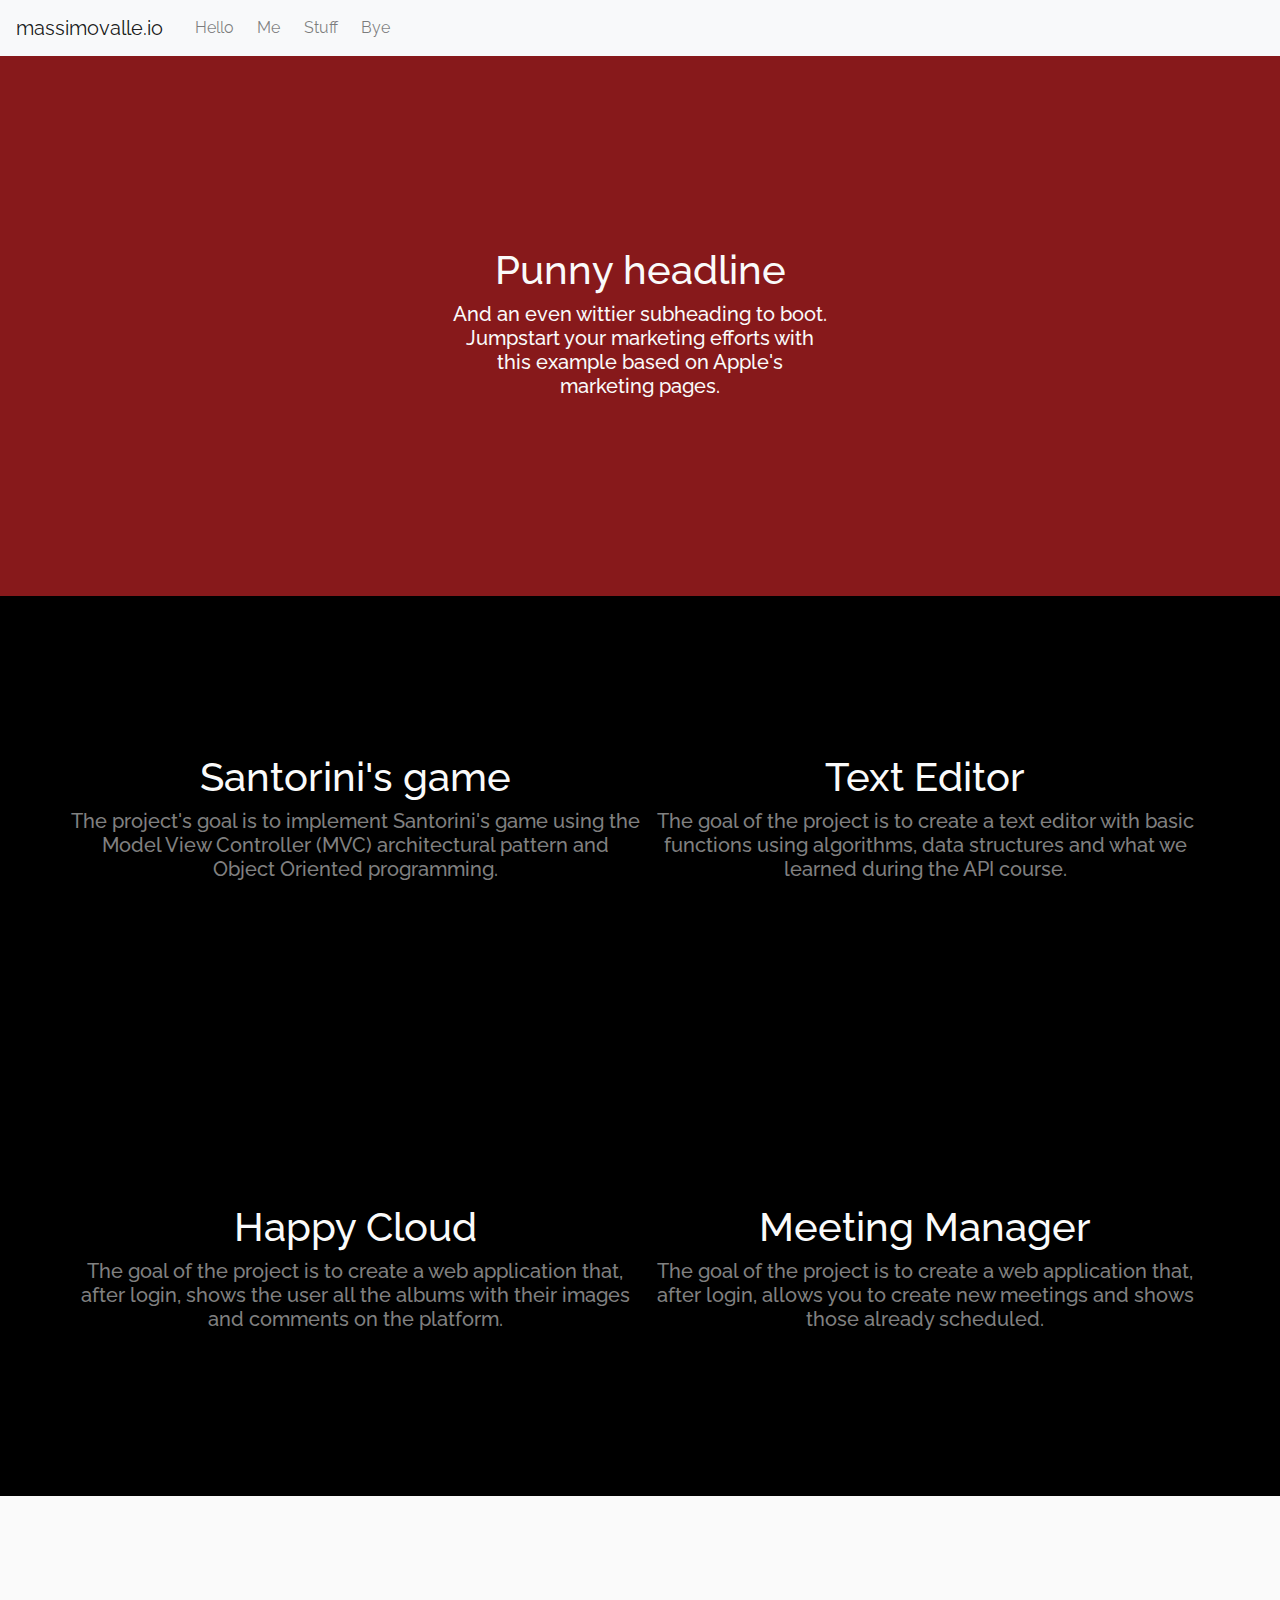
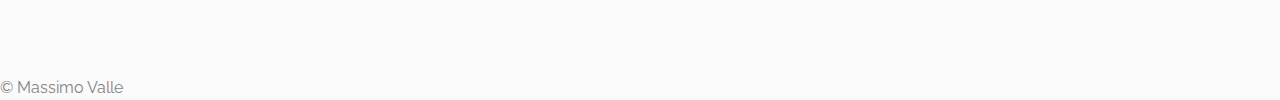
==== portfolio.html @ 5868df0b "portfolio page created and linked from index" ====
<html>
	<head>

		<meta charset="utf-8">
		<meta name="viewport" content="width=device-width, user-scalable=no, initial-scale=1.0, minimum-scale=1.0, maximum-scale=1.0">
		<link rel="icon" href="img/favicon.PNG" type="image/PNG" sizes="16x16">

		<!-- google font -->
		<link href="https://fonts.googleapis.com/css?family=Raleway" rel="stylesheet">

		<!-- bootstrap -->
		<link rel="stylesheet" href="https://maxcdn.bootstrapcdn.com/bootstrap/4.5.2/css/bootstrap.min.css">
		
		<!-- my css -->
		<link rel="stylesheet" type="text/css" href="stylesheet/mycss.css">
		<link rel="stylesheet" type="text/css" href="stylesheet/portfolio.css">

		<!-- social media logos -->
		<link rel="stylesheet" href="https://use.fontawesome.com/releases/v5.5.0/css/all.css" integrity="sha384-B4dIYHKNBt8Bc12p+WXckhzcICo0wtJAoU8YZTY5qE0Id1GSseTk6S+L3BlXeVIU" crossorigin="anonymous">
		

		<!-- navbar -->
		<script src="https://ajax.googleapis.com/ajax/libs/jquery/3.5.1/jquery.min.js"></script>
		<script src="https://cdnjs.cloudflare.com/ajax/libs/popper.js/1.16.0/umd/popper.min.js"></script>
		<script src="https://maxcdn.bootstrapcdn.com/bootstrap/4.5.2/js/bootstrap.min.js"></script>


		<title>massimovalle.io/portfolio</title>
	</head>
	
	<body>

        <nav class="navbar navbar-expand-sm bg-light navbar-light">
			<!-- Brand -->
			<div class="favicon">
				<a class="navbar-brand" href="index.html#">
					<!--<img src="img/favicon.PNG" alt="logo">-->massimovalle.io
				</a>
			</div>
		  
			<!-- Toggler/collapsibe Button -->
			<button class="navbar-toggler" type="button" data-toggle="collapse" data-target="#collapsibleNavbar">
			  <span class="navbar-toggler-icon"></span>
			</button>
		  
			<!-- Navbar links -->
			<div class="collapse navbar-collapse" id="collapsibleNavbar">
				<div class="menu">
					<ul class="navbar-nav">
						<li class="nav-item">
							<a class="nav-link" href="index.html#hello">Hello</a>
						</li>
						<li class="nav-item">
							<a class="nav-link" href="index.html#me">Me</a>
						</li>
						<li class="nav-item">
							<a class="nav-link" href="index.html#stuff">Stuff</a>
						</li>
						<li class="nav-item">
							<a class="nav-link" href="index.html#bye">Bye</a>
						</li>
					</ul>
				</div>
			</div>
		  </nav>

        <section id="headline">
			<div class="redBGprojects">
				<div class="container" style="height: 60%; display: flex;">
					<div class="row align-items-center">
						<div class="col"></div>
						<div class="col">
							<div class="row justify-content-center">
								<h1>Punny headline</h1>
							</div>
							<div class="row justify-content-center">
								<h5>And an even wittier subheading to boot. Jumpstart your marketing efforts with this example based on Apple's marketing pages.</h5>
							</div>
						</div>
						<div class="col"></div>
					</div>
				</div>
			</div>
            
        </section>

		<section id="projects">
			<div class="blackBGprojects">

				<div class="container" style="height: 100%;">

					<div class="row align-items-center" style="height: 50%;">
						<div class="col" style="display: flex;">
							<div class="row justify-content-center">
								<h1>Santorini's game</h1>
								<h5>The project's goal is to implement Santorini's game using the Model View Controller (MVC) architectural pattern and Object Oriented programming.</h5>
							</div>
						</div>
						<div class="col" style="display: flex;">
							<div class="row justify-content-center">
								<h1>Text Editor</h1>
								<h5>The goal of the project is to create a text editor with basic functions using algorithms, data structures and what we learned during the API course.</h5>
							</div>
						</div>
					</div>

					<div class="row align-items-center" style="height: 50%;">
						<div class="col" style="display: flex;">
							<div class="row justify-content-center">
								<h1>Happy Cloud</h1>
								<h5>The goal of the project is to create a web application that, after login, shows the user all the albums with their images and comments on the platform.</h5>
							</div>
						</div>
						<div class="col" style="display: flex;">
							<div class="row justify-content-center">
								<h1>Meeting Manager</h1>
								<h5>The goal of the project is to create a web application that, after login, allows you to create new meetings and shows those already scheduled.</h5>
							</div>
						</div>
					</div>
					
				</div>

			</div>
		</section>

		<section id="bottom">
			<div class="container" style="height: 20%;">

				<div class="row justify-content-end">
					<div class="col-4">
						<div class="social">
							<a href="https://github.com/MassimoValle"><i class="fab fa-github"></i></a>
							<a href="https://telegram.me/max_valle"><i class="fab fa-telegram"></i></a>
							<a href="https://www.instagram.com/massimo_valle"><i class="fab fa-instagram"></i></a>
						</div>
					</div>
				</div>

			</div>

			<p class="copyright">© Massimo Valle</p>
            
        </section>

    </body>
---- stylesheet/mycss.css ----
body {
	background-color: #FAFAFA;
	font-family: 'Raleway', sans-serif;
}

section {
	height: 100%;
}

.menu li {
	margin-left: 4%;
}

.redBG{
	background-color: #87191b;
	height: 100%;
}

.whiteBG {
	background-color: #FFFFFF;
	height: 100%;
}

.whiteBG img {
	height:50vh;
}

.blackBG {
	background-color: #000000;
	height: 100%;
}

.blackBG img {
	height: 50vh;
}

.favicon img{
	width:60px;
}

.hello {
	color: #FAFAFA;
	text-align: center;
}

.hello h1{
	font-size: 900%;
}

.social i{
	color: #000000;
    font-size: 60px;
	margin-right: 5%;
	margin-top: 5%;
	margin-bottom: 5%;
}

.copyright {
	color: #848484;
	margin-bottom: 0%;
	margin-right: 5px;
	float: right;
}


/*Responsive corrections*/
@media only screen and (orientation: landscape) {
	
}

@media only screen and (orientation: portrait) {

	section {
		height: 120%;
	}

	.favicon img{
		width:50px;
	}

	.hello h1{
		font-size: 250%;
	}

}
---- stylesheet/portfolio.css ----
dt div {
    margin-top: 10%;
}

section {
	height: auto;
}

#projects h5 {
    color: gray;
}

.redBGprojects {
    background-color: #87191b;
    color: #FAFAFA;
    text-align: center;
}

.whiteBGprojects {
    background-color: #FAFAFA;
    color: #000000;
    text-align: center;
}

.blackBGprojects {
    background-color: #000000;
    color: #FAFAFA;
    text-align: center;
}

.social i{
	color: #000000;
    font-size: 60px;
	margin-right: 5%;
	margin-top: 5%;
	margin-bottom: 5%;
}

.copyright {
	color: #848484;
	margin-bottom: 0%;
	margin-right: 5px;
	float: left;
}
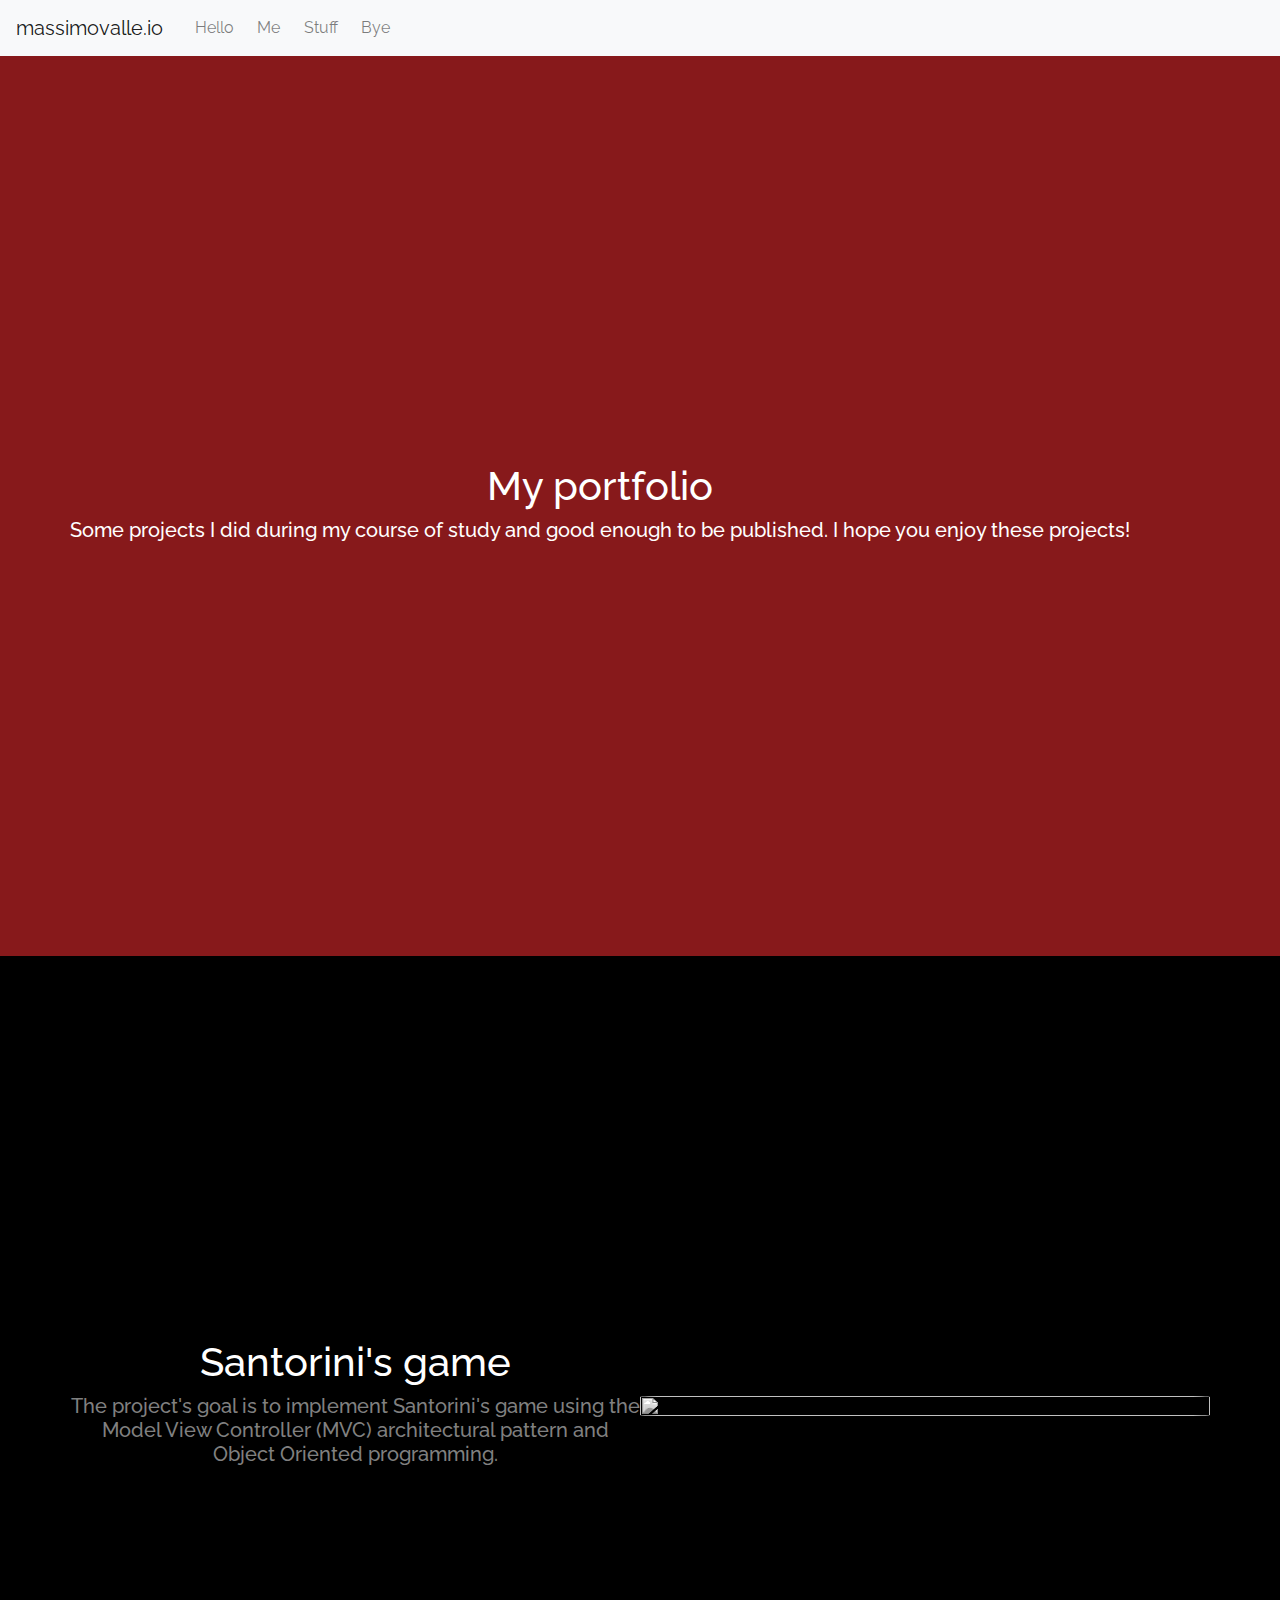
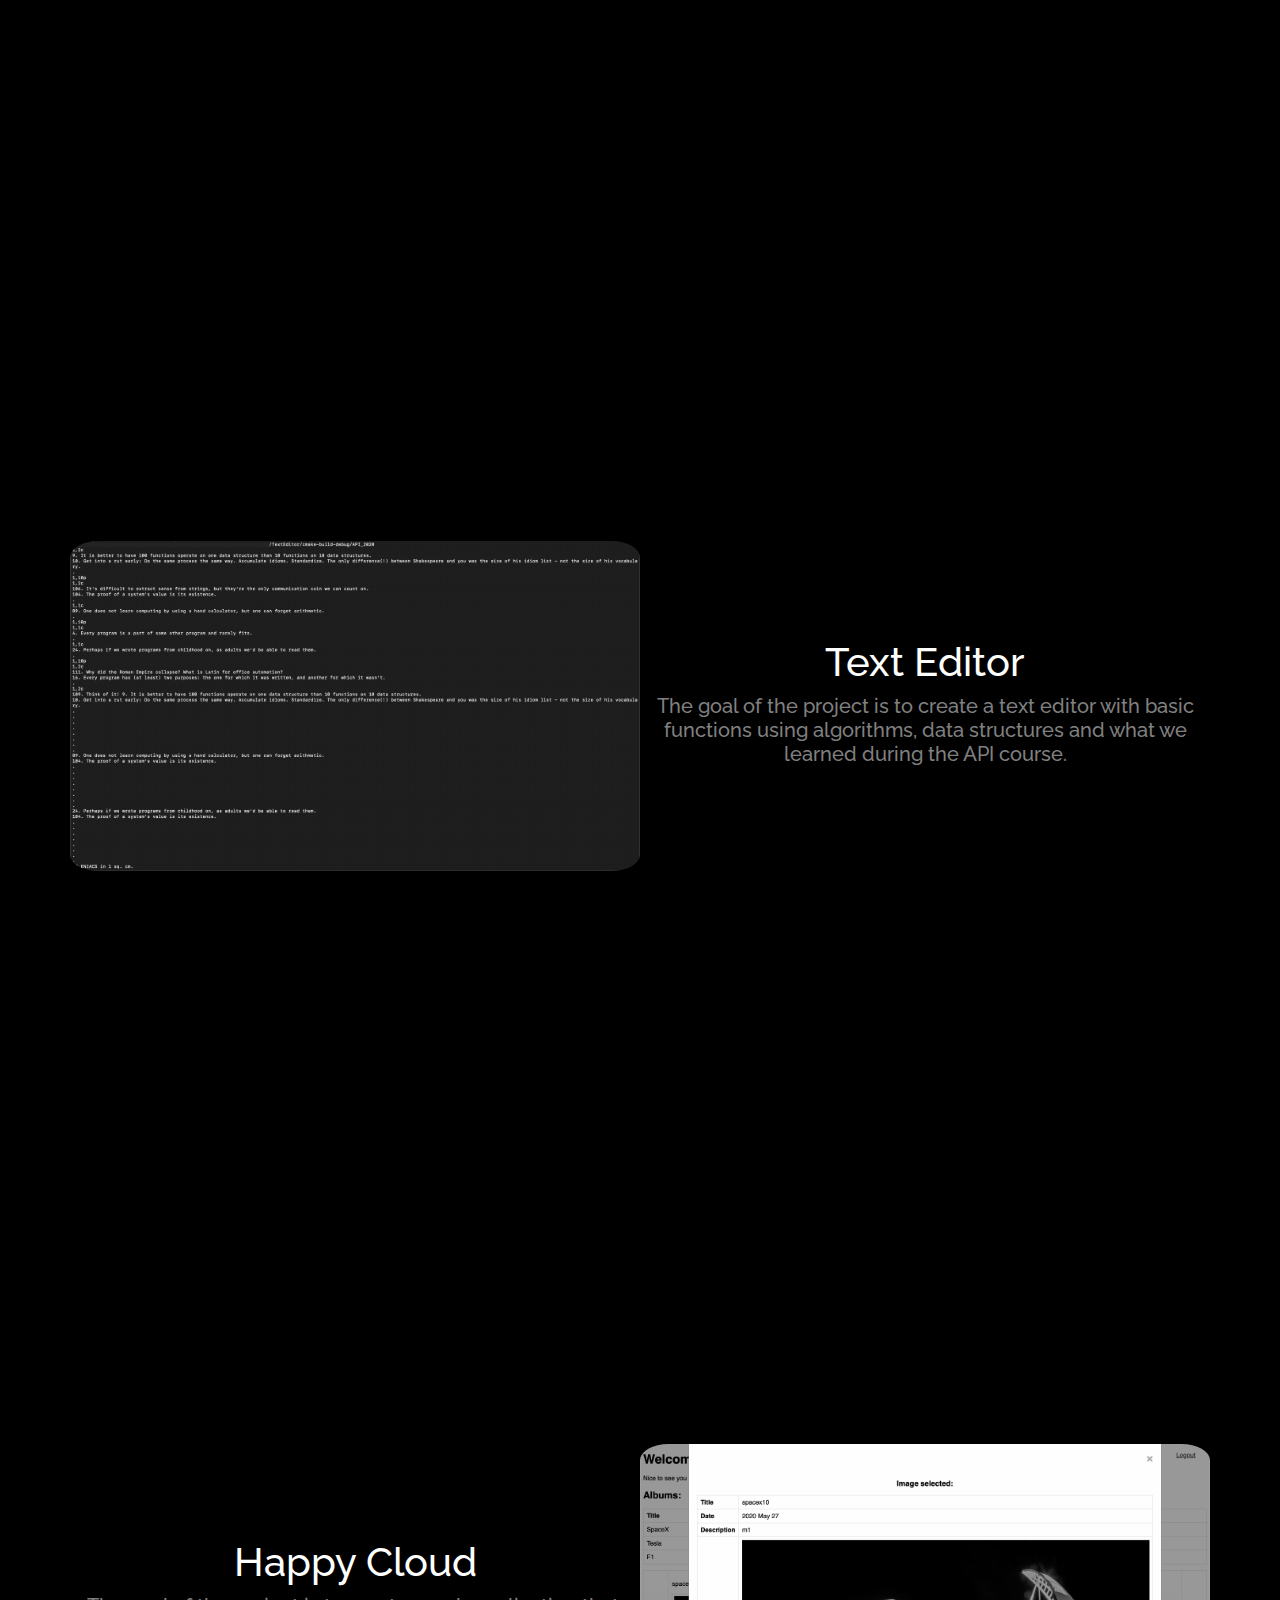
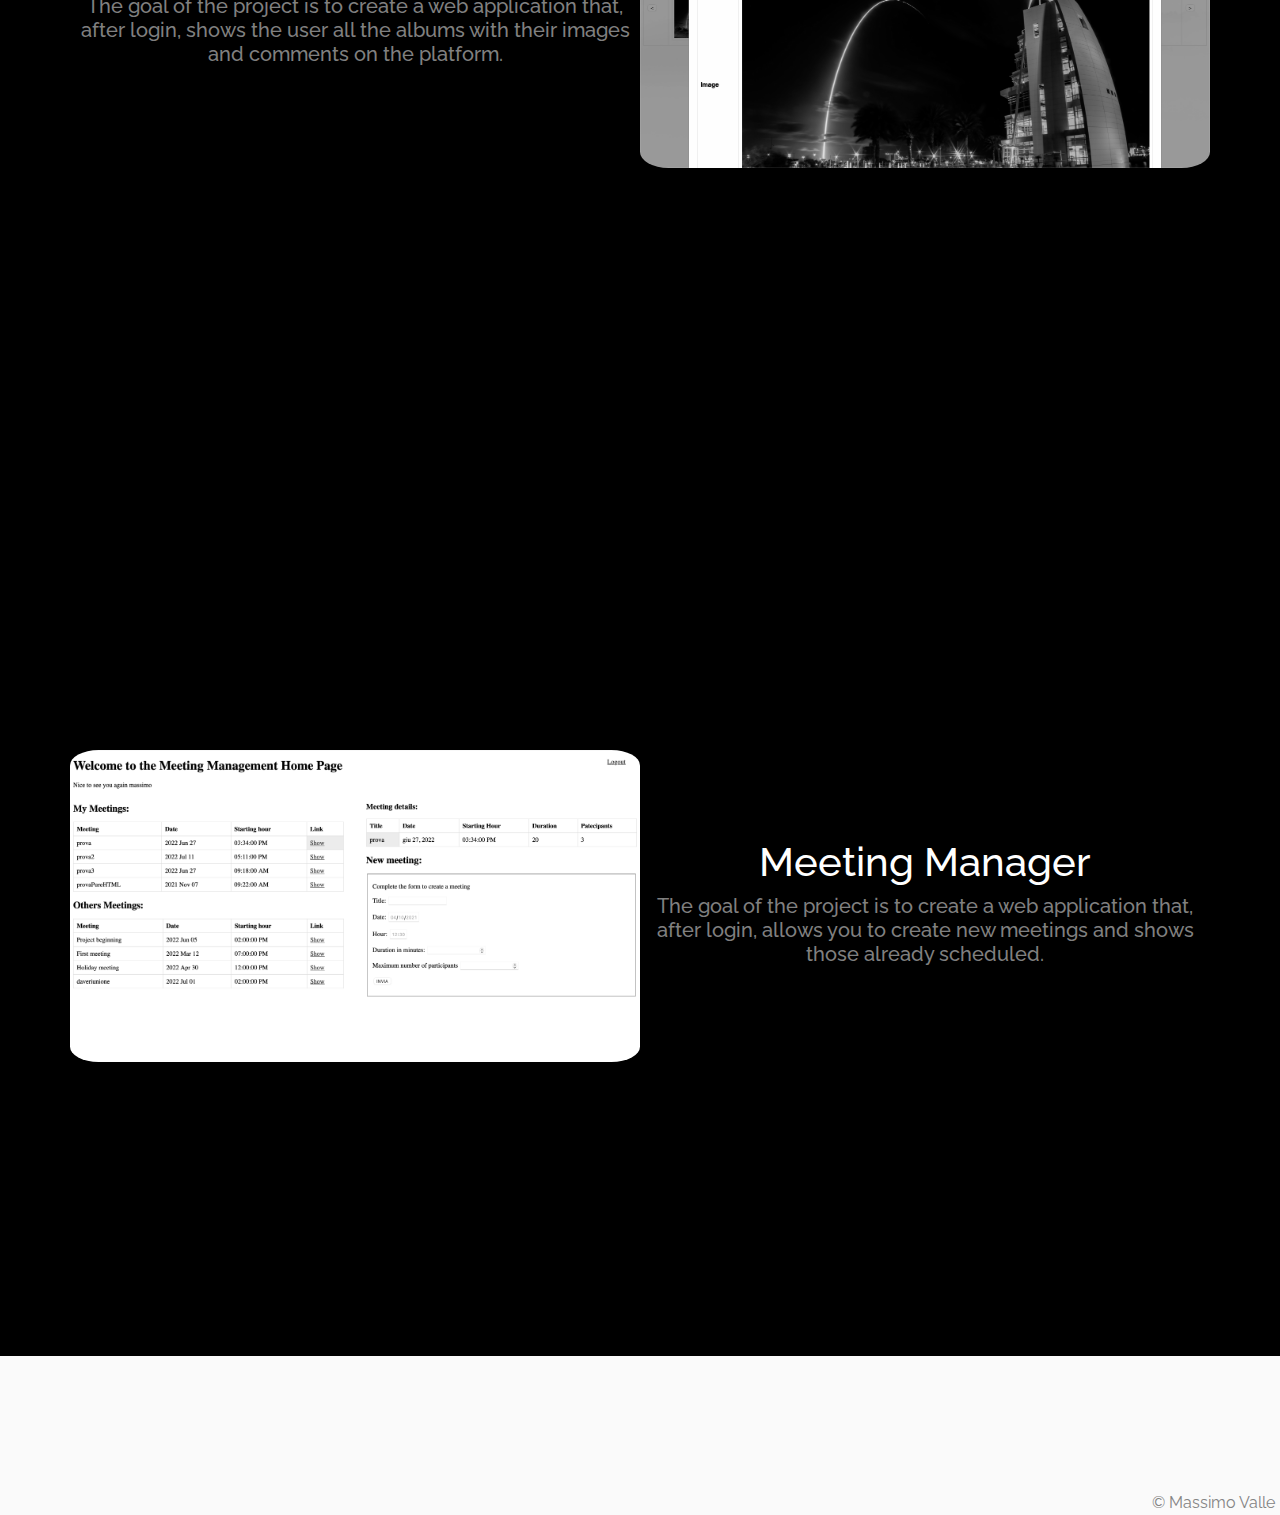
==== commit 4c5e40eb: "new version with portfolio" ====
--- a/portfolio.html
+++ b/portfolio.html
@@ -65,19 +65,17 @@
 		  </nav>
 
         <section id="headline">
-			<div class="redBGprojects">
-				<div class="container" style="height: 60%; display: flex;">
+			<div class="redBG">
+				<div class="container" style="height: 100%; display: flex;">
 					<div class="row align-items-center">
-						<div class="col"></div>
 						<div class="col">
 							<div class="row justify-content-center">
-								<h1>Punny headline</h1>
+								<h1>My portfolio</h1>
 							</div>
 							<div class="row justify-content-center">
-								<h5>And an even wittier subheading to boot. Jumpstart your marketing efforts with this example based on Apple's marketing pages.</h5>
+								<h5>Some projects I did during my course of study and good enough to be published. I hope you enjoy these projects!</h5>
 							</div>
 						</div>
-						<div class="col"></div>
 					</div>
 				</div>
 			</div>
@@ -85,47 +83,85 @@
         </section>
 
 		<section id="projects">
-			<div class="blackBGprojects">
+			
+			<div class="blackBG">
 
-				<div class="container" style="height: 100%;">
-
-					<div class="row align-items-center" style="height: 50%;">
-						<div class="col" style="display: flex;">
-							<div class="row justify-content-center">
-								<h1>Santorini's game</h1>
-								<h5>The project's goal is to implement Santorini's game using the Model View Controller (MVC) architectural pattern and Object Oriented programming.</h5>
+					<div class="container">
+						<a href="https://github.com/MassimoValle/ing-sw-2020-valle-sangeniti-refaie">
+							<div class="row align-items-center" style="height: 100%;">
+								<div class="col">
+									<div style="text-align: center;" class="row justify-content-center">
+										<h1>Santorini's game</h1>
+										<h5>The project's goal is to implement Santorini's game using the Model View Controller (MVC) architectural pattern and Object Oriented programming.</h5>
+									</div>
+								</div>
+								<div class="col">
+									<div  class="row justify-content-center">
+										<img src="img/projects/INGSW-prog.png">
+									</div>
+								</div>
 							</div>
-						</div>
-						<div class="col" style="display: flex;">
-							<div class="row justify-content-center">
-								<h1>Text Editor</h1>
-								<h5>The goal of the project is to create a text editor with basic functions using algorithms, data structures and what we learned during the API course.</h5>
-							</div>
-						</div>
+						</a>
 					</div>
 
-					<div class="row align-items-center" style="height: 50%;">
-						<div class="col" style="display: flex;">
-							<div class="row justify-content-center">
-								<h1>Happy Cloud</h1>
-								<h5>The goal of the project is to create a web application that, after login, shows the user all the albums with their images and comments on the platform.</h5>
+					<div class="container">
+						<a href="https://github.com/MassimoValle/TextEditor">
+							<div class="row align-items-center" style="height: 100%;">
+								<div class="col">
+									<div class="row justify-content-center">
+										<img src="img/projects/API-prog.png">
+									</div>
+								</div>
+								<div class="col">
+									<div style="text-align: center;" class="row justify-content-center">
+										<h1>Text Editor</h1>
+										<h5>The goal of the project is to create a text editor with basic functions using algorithms, data structures and what we learned during the API course.</h5>	
+									</div>
+								</div>
 							</div>
-						</div>
-						<div class="col" style="display: flex;">
-							<div class="row justify-content-center">
-								<h1>Meeting Manager</h1>
-								<h5>The goal of the project is to create a web application that, after login, allows you to create new meetings and shows those already scheduled.</h5>
+						</a>
+					</div>
+
+					<div class="container">
+						<a href="https://github.com/MassimoValle/HappyCloud">
+							<div class="row align-items-center" style="height: 100%;">
+								<div class="col">
+									<div style="text-align: center;" class="row justify-content-center">
+										<h1>Happy Cloud</h1>
+										<h5>The goal of the project is to create a web application that, after login, shows the user all the albums with their images and comments on the platform.</h5>
+									</div>
+								</div>
+								<div class="col">
+									<div  class="row justify-content-center">
+										<img src="img/projects/HAPPYCLOUD-prog.png">
+									</div>
+								</div>
 							</div>
-						</div>
+						</a>
 					</div>
-					
-				</div>
 
+					<div class="container">
+						<a href="https://github.com/MassimoValle/MeetingManager">
+							<div class="row align-items-center" style="height: 100%;">
+								<div class="col">
+									<div  class="row justify-content-center">
+										<img src="img/projects/MEETINGMANAGER-prog.png">
+									</div>
+								</div>
+								<div class="col">
+									<div style="text-align: center;" class="row justify-content-center">
+										<h1>Meeting Manager</h1>
+										<h5>The goal of the project is to create a web application that, after login, allows you to create new meetings and shows those already scheduled.</h5>
+									</div>
+								</div>
+							</div>
+						</a>
+					</div>
 			</div>
 		</section>
 
 		<section id="bottom">
-			<div class="container" style="height: 20%;">
+			<div class="container" style="height: 15%;">
 
 				<div class="row justify-content-end">
 					<div class="col-4">
@@ -133,14 +169,14 @@
 							<a href="https://github.com/MassimoValle"><i class="fab fa-github"></i></a>
 							<a href="https://telegram.me/max_valle"><i class="fab fa-telegram"></i></a>
 							<a href="https://www.instagram.com/massimo_valle"><i class="fab fa-instagram"></i></a>
+							<a href="https://www.instagram.com/massimo_valle"><i class="fab fa-linkedin"></i></a>
 						</div>
 					</div>
 				</div>
 
 			</div>
-
-			<p class="copyright">© Massimo Valle</p>
-            
         </section>
 
+		<p class="copyright">© Massimo Valle</p>
+
     </body>--- a/stylesheet/mycss.css
+++ b/stylesheet/mycss.css
@@ -14,11 +14,13 @@
 .redBG{
 	background-color: #87191b;
 	height: 100%;
+	color: #FFFFFF;
 }
 
 .whiteBG {
 	background-color: #FFFFFF;
 	height: 100%;
+	color: #000000;
 }
 
 .whiteBG img {
@@ -27,7 +29,8 @@
 
 .blackBG {
 	background-color: #000000;
-	height: 100%;
+	height: auto;
+	color: #FFFFFF;
 }
 
 .blackBG img {
--- a/stylesheet/portfolio.css
+++ b/stylesheet/portfolio.css
@@ -1,6 +1,18 @@
+
+body {
+    text-align: center;
+}
 
 dt div {
     margin-top: 10%;
+}
+
+a { color: inherit; } 
+
+a:hover {
+    color:#00A0C6; 
+    text-decoration:none; 
+    cursor:pointer;  
 }
 
 section {
@@ -11,22 +23,11 @@
     color: gray;
 }
 
-.redBGprojects {
-    background-color: #87191b;
-    color: #FAFAFA;
-    text-align: center;
-}
-
-.whiteBGprojects {
-    background-color: #FAFAFA;
-    color: #000000;
-    text-align: center;
-}
-
-.blackBGprojects {
-    background-color: #000000;
-    color: #FAFAFA;
-    text-align: center;
+#projects img {
+    filter: grayscale(100%);
+    width: 100%;
+    height: 90%;
+    border-radius: 5%;
 }
 
 .social i{
@@ -41,5 +42,5 @@
 	color: #848484;
 	margin-bottom: 0%;
 	margin-right: 5px;
-	float: left;
-}
+	float: right;
+}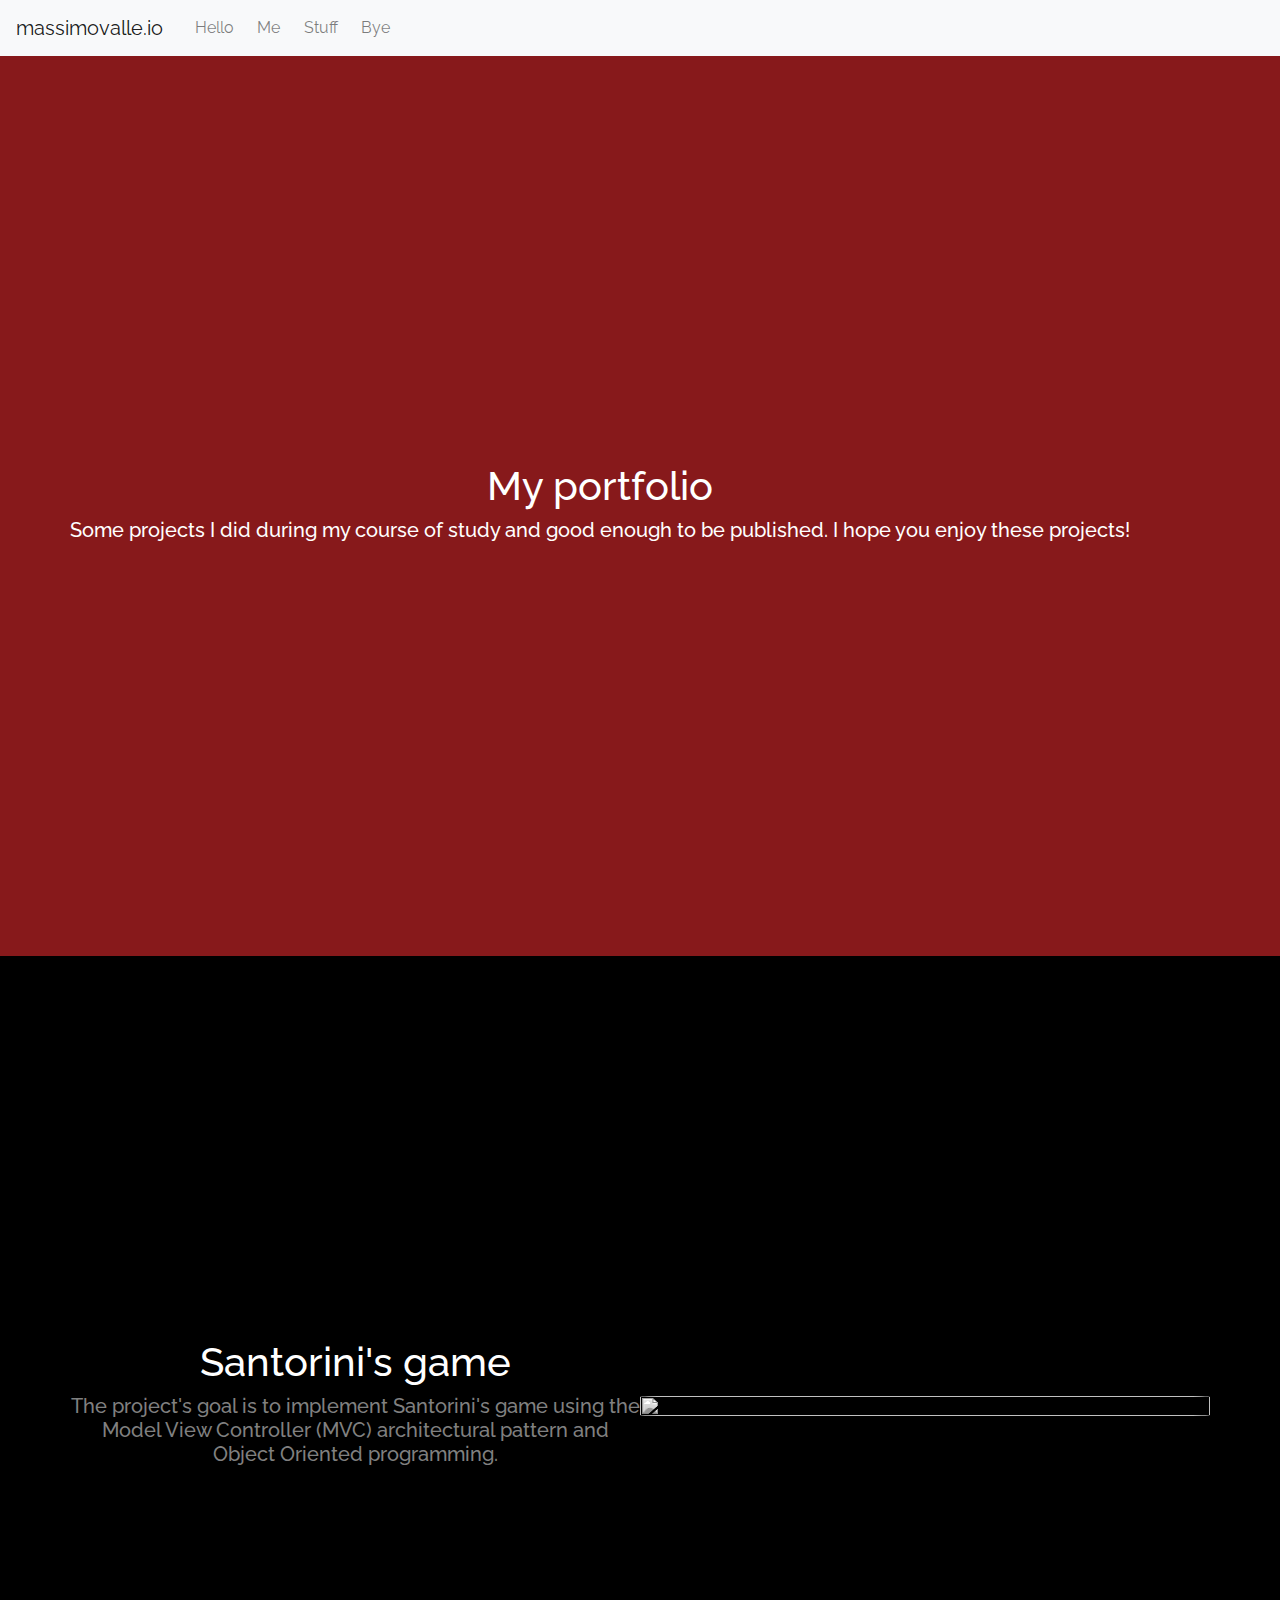
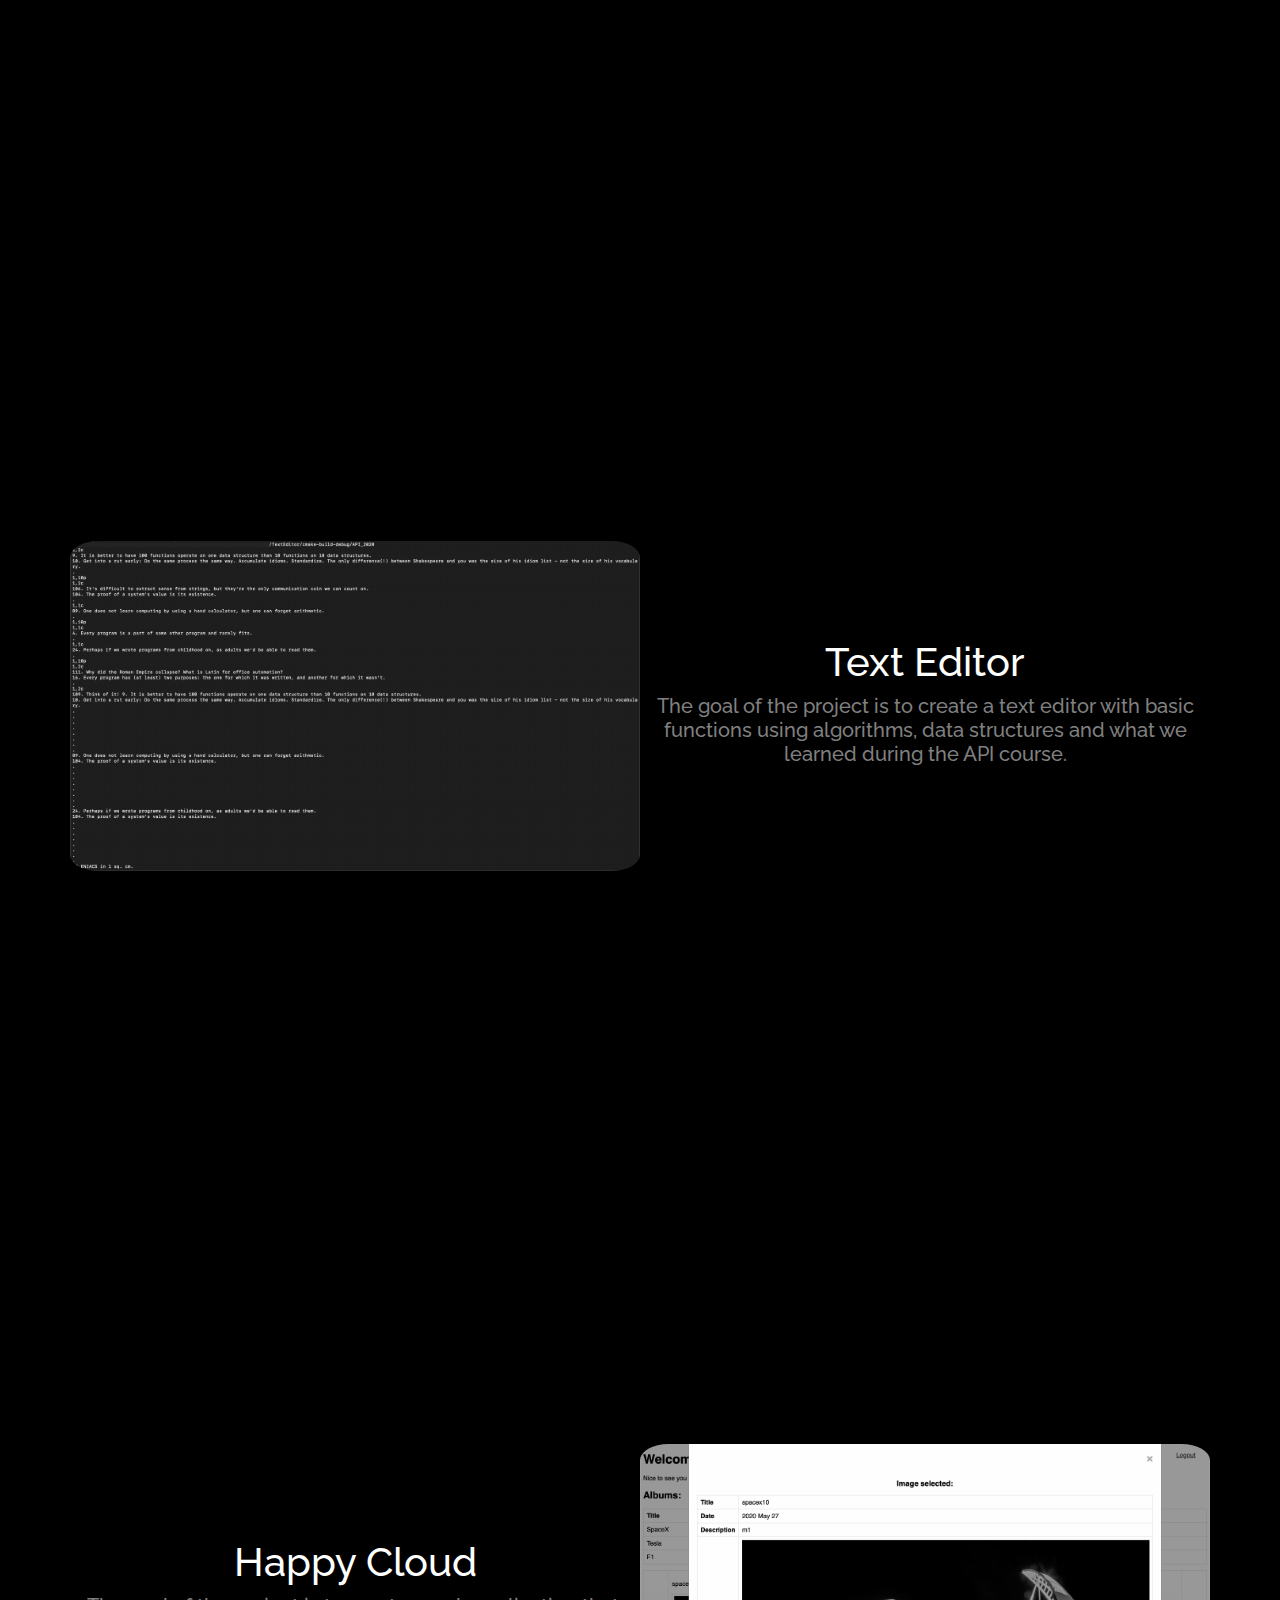
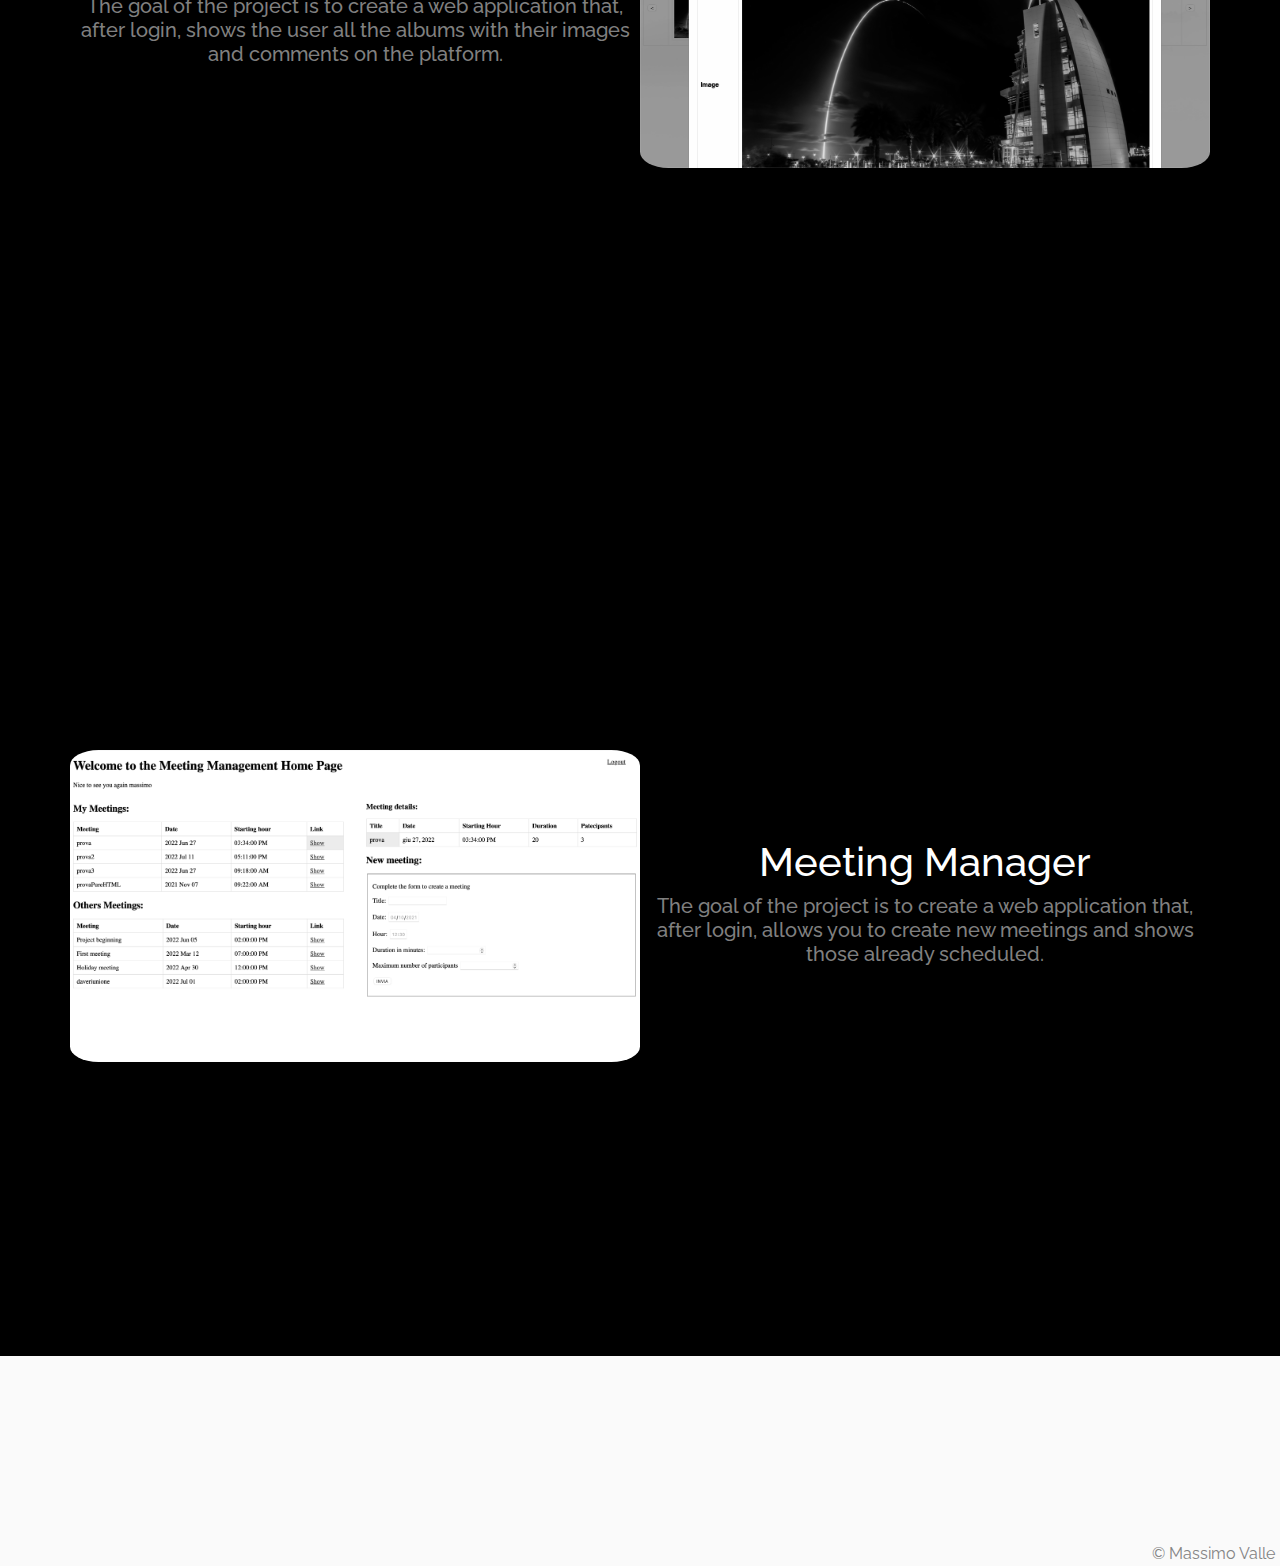
==== commit c335e40a: "linkedin link added" ====
--- a/portfolio.html
+++ b/portfolio.html
@@ -67,7 +67,7 @@
         <section id="headline">
 			<div class="redBG">
 				<div class="container" style="height: 100%; display: flex;">
-					<div class="row align-items-center">
+					<div class="row align-items-center" style="text-align: center;">
 						<div class="col">
 							<div class="row justify-content-center">
 								<h1>My portfolio</h1>
@@ -163,13 +163,14 @@
 		<section id="bottom">
 			<div class="container" style="height: 15%;">
 
-				<div class="row justify-content-end">
-					<div class="col-4">
+				<div class="row">
+					<div class="col"></div>
+					<div class="col">
 						<div class="social">
 							<a href="https://github.com/MassimoValle"><i class="fab fa-github"></i></a>
 							<a href="https://telegram.me/max_valle"><i class="fab fa-telegram"></i></a>
 							<a href="https://www.instagram.com/massimo_valle"><i class="fab fa-instagram"></i></a>
-							<a href="https://www.instagram.com/massimo_valle"><i class="fab fa-linkedin"></i></a>
+							<a href="https://www.linkedin.com/in/massimo-valle-683358222"><i class="fab fa-linkedin"></i></a>
 						</div>
 					</div>
 				</div>
@@ -178,5 +179,5 @@
         </section>
 
 		<p class="copyright">© Massimo Valle</p>
-
+		
     </body>--- a/stylesheet/mycss.css
+++ b/stylesheet/mycss.css
@@ -63,6 +63,7 @@
 	margin-bottom: 0%;
 	margin-right: 5px;
 	float: right;
+	margin-top: 1%;
 }
 
 
--- a/stylesheet/portfolio.css
+++ b/stylesheet/portfolio.css
@@ -1,8 +1,3 @@
-
-body {
-    text-align: center;
-}
-
 dt div {
     margin-top: 10%;
 }
@@ -43,4 +38,5 @@
 	margin-bottom: 0%;
 	margin-right: 5px;
 	float: right;
+    margin-top: 4%;
 }